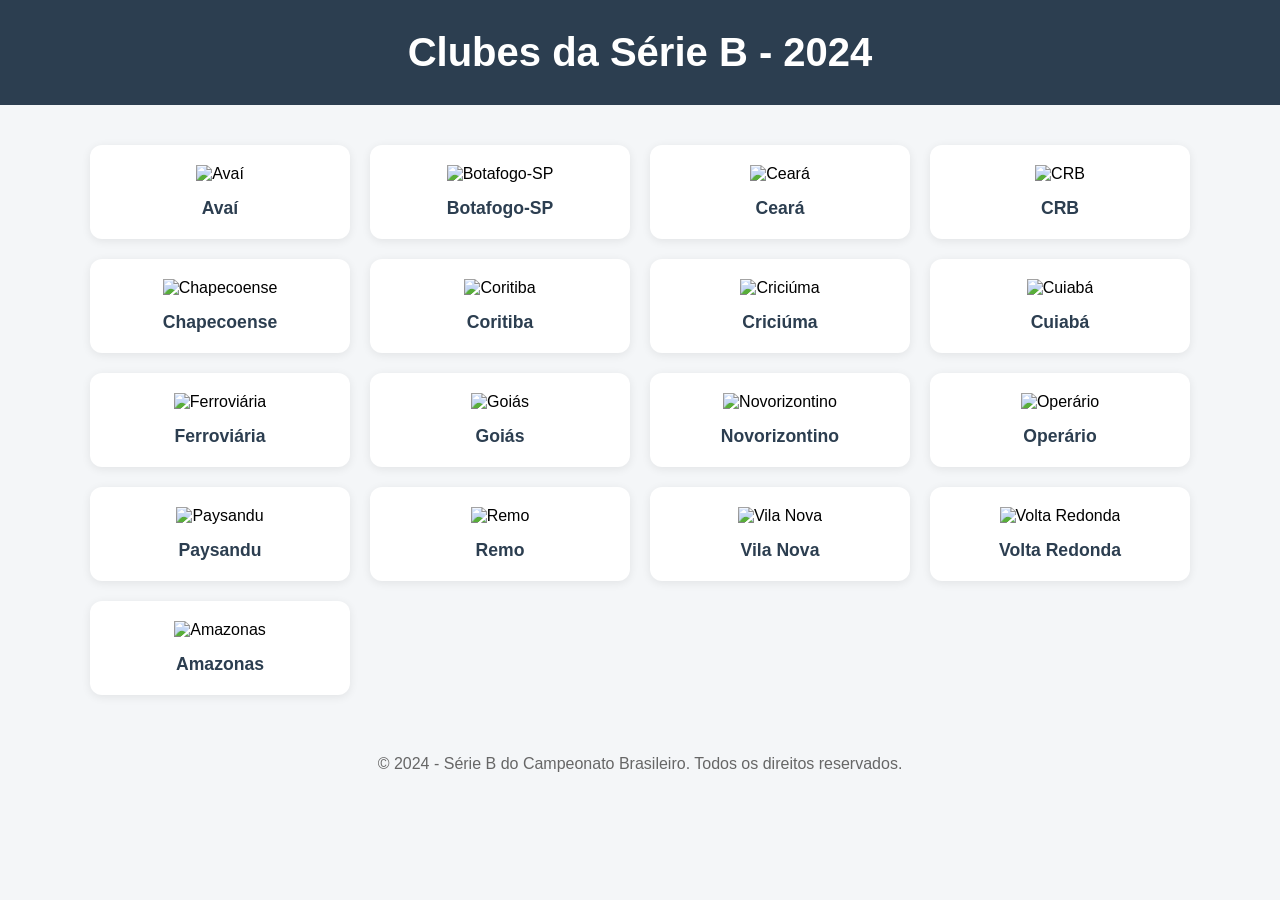
==== index.html @ 74cdc77c "Add files via upload" ====
<!DOCTYPE html>
<html lang="pt-BR">
<head>
  <meta charset="UTF-8">
  <meta name="viewport" content="width=device-width, initial-scale=1.0">
  <title>Série B - 2024</title>
  <style>
    body {
      margin: 0;
      font-family: 'Segoe UI', Tahoma, Geneva, Verdana, sans-serif;
      background: #f4f6f8;
    }

    header {
      background-color: #2c3e50;
      color: white;
      padding: 30px 0;
      text-align: center;
    }

    header h1 {
      margin: 0;
      font-size: 2.5em;
    }

    .container {
      max-width: 1100px;
      margin: 40px auto;
      padding: 0 20px;
    }

    .grid {
      display: grid;
      grid-template-columns: repeat(auto-fit, minmax(220px, 1fr));
      gap: 20px;
    }

    .card {
      background-color: white;
      border-radius: 12px;
      box-shadow: 0 2px 10px rgba(0,0,0,0.08);
      padding: 20px;
      text-align: center;
      transition: transform 0.2s;
    }

    .card:hover {
      transform: translateY(-5px);
    }

    .card img {
      width: 70px;
      height: auto;
      margin-bottom: 15px;
    }

    .card a {
      display: block;
      font-size: 1.1em;
      color: #2c3e50;
      font-weight: bold;
      text-decoration: none;
    }

    .card a:hover {
      color: #007acc;
    }

    footer {
      text-align: center;
      padding: 20px;
      color: #666;
    }
  </style>
</head>
<body>

  <header>
    <h1>Clubes da Série B - 2024</h1>
  </header>

  <div class="container">
    <div class="grid">
      <div class="card">
        <img src="../imagens/avai.png" alt="Avaí">
        <a href="../paginas/avai.html">Avaí</a>
      </div>
      <div class="card">
        <img src="../imagens/botafogo_sp.png" alt="Botafogo-SP">
        <a href="../paginas/botafogo_sp.html">Botafogo-SP</a>
      </div>
      <div class="card">
        <img src="../imagens/ceara.png" alt="Ceará">
        <a href="../paginas/ceara.html">Ceará</a>
      </div>
      <div class="card">
        <img src="../imagens/crb.png" alt="CRB">
        <a href="../paginas/crb.html">CRB</a>
      </div>
      <div class="card">
        <img src="../imagens/chapecoense.png" alt="Chapecoense">
        <a href="../paginas/chapecoense.html">Chapecoense</a>
      </div>
      <div class="card">
        <img src="../imagens/coritiba.png" alt="Coritiba">
        <a href="../paginas/coritiba.html">Coritiba</a>
      </div>
      <div class="card">
        <img src="../imagens/criciuma.png" alt="Criciúma">
        <a href="../paginas/criciuma.html">Criciúma</a>
      </div>
      <div class="card">
        <img src="../imagens/cuiaba.png" alt="Cuiabá">
        <a href="../paginas/cuiaba.html">Cuiabá</a>
      </div>
      <div class="card">
        <img src="../imagens/ferroviaria.png" alt="Ferroviária">
        <a href="../paginas/ferroviaria.html">Ferroviária</a>
      </div>
      <div class="card">
        <img src="../imagens/goias.png" alt="Goiás">
        <a href="../paginas/goias.html">Goiás</a>
      </div>
      <div class="card">
        <img src="../imagens/novorizontino.png" alt="Novorizontino">
        <a href="../paginas/novorizontino.html">Novorizontino</a>
      </div>
      <div class="card">
        <img src="../imagens/operario.png" alt="Operário">
        <a href="../paginas/operario.html">Operário</a>
      </div>
      <div class="card">
        <img src="../imagens/paysandu.png" alt="Paysandu">
        <a href="../paginas/paysandu.html">Paysandu</a>
      </div>
      <div class="card">
        <img src="../imagens/remo.png" alt="Remo">
        <a href="../paginas/remo.html">Remo</a>
      </div>
      <div class="card">
        <img src="../imagens/vila_nova.png" alt="Vila Nova">
        <a href="../paginas/vila_nova.html">Vila Nova</a>
      </div>
      <div class="card">
        <img src="../imagens/volta_redonda.png" alt="Volta Redonda">
        <a href="../paginas/volta_redonda.html">Volta Redonda</a>
      </div>
      <div class="card">
        <img src="../imagens/amazonas.png" alt="Amazonas">
        <a href="../paginas/amazonas.html">Amazonas</a>
      </div>
    </div>
  </div>

  <footer>
    &copy; 2024 - Série B do Campeonato Brasileiro. Todos os direitos reservados.
  </footer>

</body>
</html>
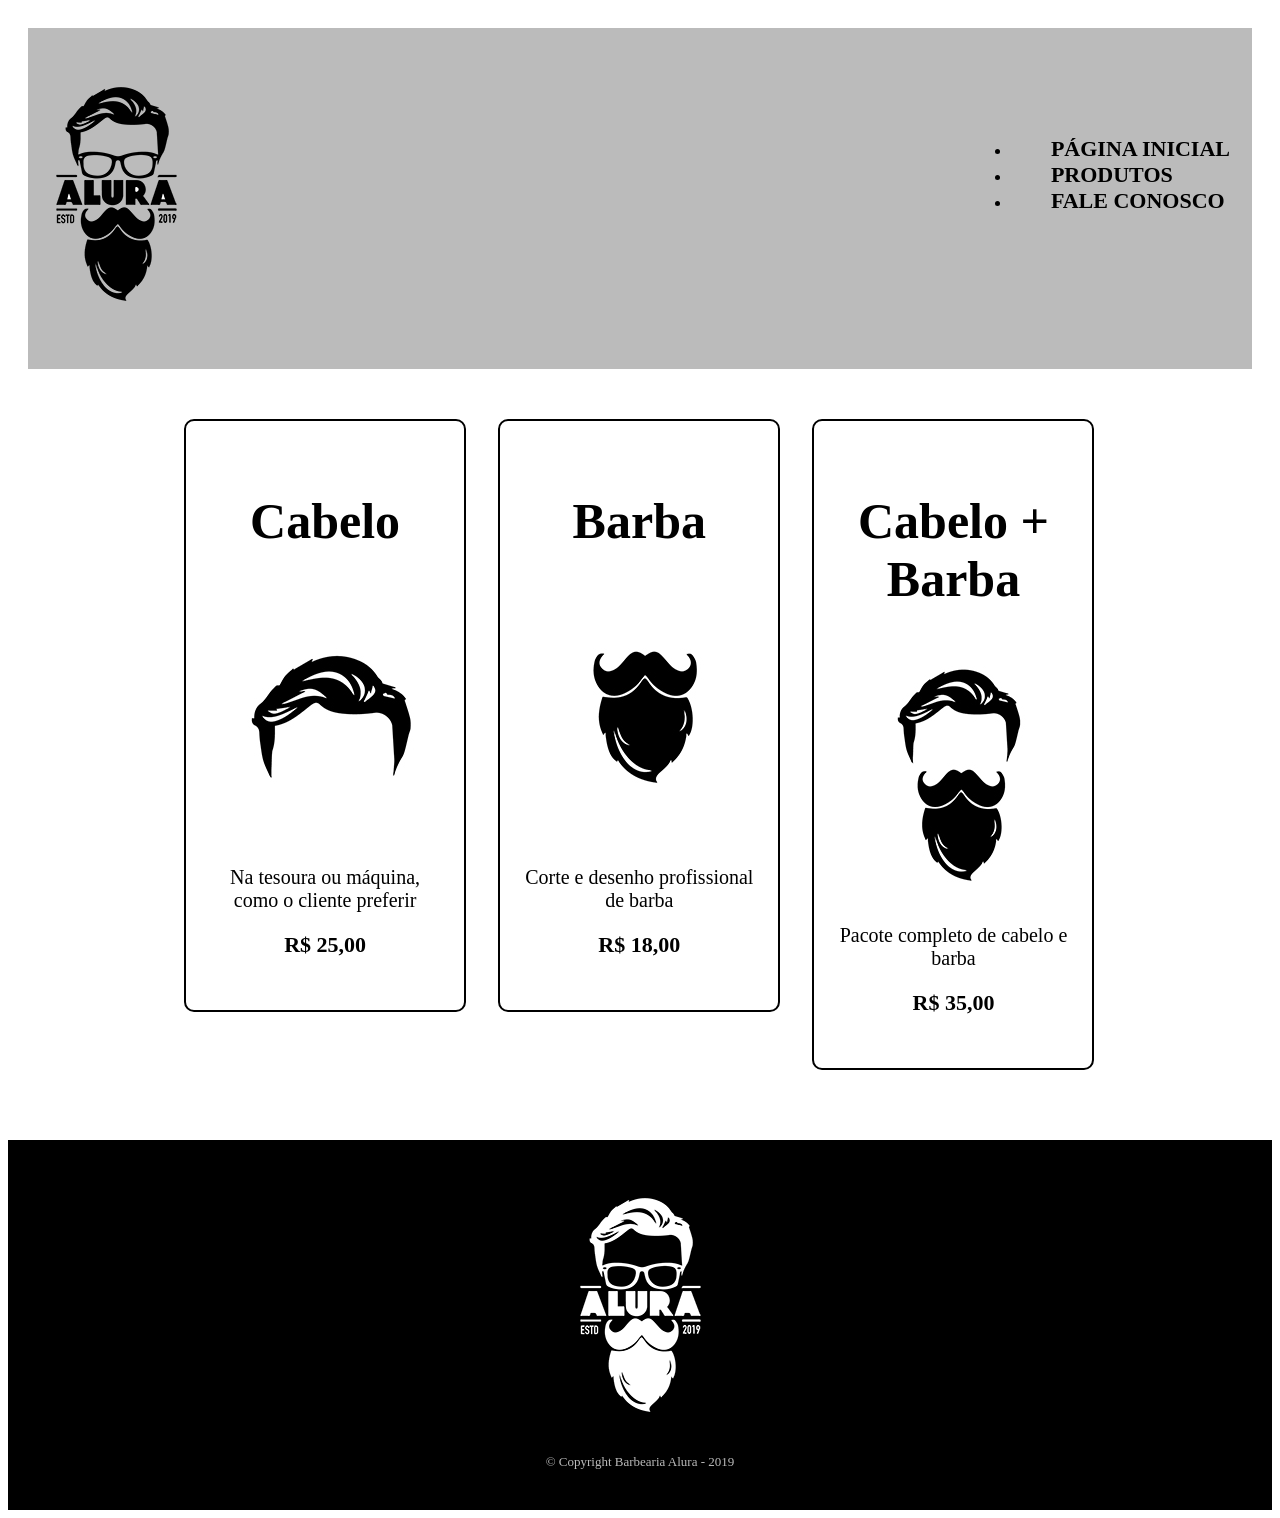
==== commit 94ad7775: "Rename produtos.html to index.html" ====
--- a/index.html
+++ b/index.html
@@ -1,160 +1,56 @@
-<!DOCTYPE html>
-<html lang="pt-BR">
-<head>
-  <meta charset="UTF-8">
-  <meta name="viewport" content="width=device-width, initial-scale=1.0">
-  <title>Série B - 2024</title>
-  <style>
-    body {
-      margin: 0;
-      font-family: 'Segoe UI', Tahoma, Geneva, Verdana, sans-serif;
-      background: #f4f6f8;
-    }
-
-    header {
-      background-color: #2c3e50;
-      color: white;
-      padding: 30px 0;
-      text-align: center;
-    }
-
-    header h1 {
-      margin: 0;
-      font-size: 2.5em;
-    }
-
-    .container {
-      max-width: 1100px;
-      margin: 40px auto;
-      padding: 0 20px;
-    }
-
-    .grid {
-      display: grid;
-      grid-template-columns: repeat(auto-fit, minmax(220px, 1fr));
-      gap: 20px;
-    }
-
-    .card {
-      background-color: white;
-      border-radius: 12px;
-      box-shadow: 0 2px 10px rgba(0,0,0,0.08);
-      padding: 20px;
-      text-align: center;
-      transition: transform 0.2s;
-    }
-
-    .card:hover {
-      transform: translateY(-5px);
-    }
-
-    .card img {
-      width: 70px;
-      height: auto;
-      margin-bottom: 15px;
-    }
-
-    .card a {
-      display: block;
-      font-size: 1.1em;
-      color: #2c3e50;
-      font-weight: bold;
-      text-decoration: none;
-    }
-
-    .card a:hover {
-      color: #007acc;
-    }
-
-    footer {
-      text-align: center;
-      padding: 20px;
-      color: #666;
-    }
-  </style>
-</head>
-<body>
-
-  <header>
-    <h1>Clubes da Série B - 2024</h1>
-  </header>
-
-  <div class="container">
-    <div class="grid">
-      <div class="card">
-        <img src="../imagens/avai.png" alt="Avaí">
-        <a href="../paginas/avai.html">Avaí</a>
-      </div>
-      <div class="card">
-        <img src="../imagens/botafogo_sp.png" alt="Botafogo-SP">
-        <a href="../paginas/botafogo_sp.html">Botafogo-SP</a>
-      </div>
-      <div class="card">
-        <img src="../imagens/ceara.png" alt="Ceará">
-        <a href="../paginas/ceara.html">Ceará</a>
-      </div>
-      <div class="card">
-        <img src="../imagens/crb.png" alt="CRB">
-        <a href="../paginas/crb.html">CRB</a>
-      </div>
-      <div class="card">
-        <img src="../imagens/chapecoense.png" alt="Chapecoense">
-        <a href="../paginas/chapecoense.html">Chapecoense</a>
-      </div>
-      <div class="card">
-        <img src="../imagens/coritiba.png" alt="Coritiba">
-        <a href="../paginas/coritiba.html">Coritiba</a>
-      </div>
-      <div class="card">
-        <img src="../imagens/criciuma.png" alt="Criciúma">
-        <a href="../paginas/criciuma.html">Criciúma</a>
-      </div>
-      <div class="card">
-        <img src="../imagens/cuiaba.png" alt="Cuiabá">
-        <a href="../paginas/cuiaba.html">Cuiabá</a>
-      </div>
-      <div class="card">
-        <img src="../imagens/ferroviaria.png" alt="Ferroviária">
-        <a href="../paginas/ferroviaria.html">Ferroviária</a>
-      </div>
-      <div class="card">
-        <img src="../imagens/goias.png" alt="Goiás">
-        <a href="../paginas/goias.html">Goiás</a>
-      </div>
-      <div class="card">
-        <img src="../imagens/novorizontino.png" alt="Novorizontino">
-        <a href="../paginas/novorizontino.html">Novorizontino</a>
-      </div>
-      <div class="card">
-        <img src="../imagens/operario.png" alt="Operário">
-        <a href="../paginas/operario.html">Operário</a>
-      </div>
-      <div class="card">
-        <img src="../imagens/paysandu.png" alt="Paysandu">
-        <a href="../paginas/paysandu.html">Paysandu</a>
-      </div>
-      <div class="card">
-        <img src="../imagens/remo.png" alt="Remo">
-        <a href="../paginas/remo.html">Remo</a>
-      </div>
-      <div class="card">
-        <img src="../imagens/vila_nova.png" alt="Vila Nova">
-        <a href="../paginas/vila_nova.html">Vila Nova</a>
-      </div>
-      <div class="card">
-        <img src="../imagens/volta_redonda.png" alt="Volta Redonda">
-        <a href="../paginas/volta_redonda.html">Volta Redonda</a>
-      </div>
-      <div class="card">
-        <img src="../imagens/amazonas.png" alt="Amazonas">
-        <a href="../paginas/amazonas.html">Amazonas</a>
-      </div>
-    </div>
-  </div>
-
-  <footer>
-    &copy; 2024 - Série B do Campeonato Brasileiro. Todos os direitos reservados.
-  </footer>
-
-</body>
-</html>
+<!DOCTYPE html>
+<html lang="en">
+
+<head>
+    <meta charset="UTF-8">
+    <meta name="viewport" content="width=device-width, initial-scale=1.0">
+    <title> Produtos da Barbearia Alura</title>
+    <link rel="stylesheet" href="reset.css">
+    <link rel="stylesheet" href="../css/produtos.css">
+</head>
+
+<body>
+    <div class="conteiner">
+    <header>
+        <div class="caixa">
+            <h1><img src="../Imagens/logo.png"></h1>
+            <nav>
+                <ul>
+                    <li><a href="index.html">Página Inicial</a></li>
+                    <li><a href="produtos.html">Produtos</a></li>
+                    <li><a href="contatos.html">Fale Conosco</a></li>
+                </ul>
+            </nav>
+        </div>
+    </header>
+
+    <main>
+        <ul class="produtos">
+            <li>
+                <h2>Cabelo</h2>
+                <img src="../Imagens/cabelo.jpg">
+                <p class="produto-descricao">Na tesoura ou máquina, como o cliente preferir</p>
+                <p class="produto-preco">R$ 25,00</p>
+            </li>
+            <li>
+                <h2>Barba</h2>
+                <img src="../Imagens/barba.jpg">
+                <p class="produto-descricao">Corte e desenho profissional de barba</p>
+                <p class="produto-preco">R$ 18,00</p>
+            </li>
+            <li>
+                <h2>Cabelo + Barba</h2>
+                <img src="../Imagens/cabelo+barba.jpg">
+                <p class="produto-descricao">Pacote completo de cabelo e barba</p>
+                <p class="produto-preco">R$ 35,00</p>
+            </li>
+        </ul>
+    </main>
+    </div>
+    <footer>
+        <img src="../Imagens/logo-branco.png">
+        <p class="copyright">&copy; Copyright Barbearia Alura - 2019</p>
+    </footer>
+</body>
+
+</html>
--- a/css/produtos.css
+++ b/css/produtos.css
@@ -0,0 +1,136 @@
+header {
+	background: #BBBBBB;
+	padding: 20px 0;
+}
+
+nav {
+	position: absolute;
+	top: 110px;
+	right: 0;
+}
+
+.produto-descricao {
+	font-size: 20px;
+}
+
+.produto-preco {
+	font-size: 22px;
+	font-weight: bold;
+	margin-top: 10px;
+}
+
+.produtos li {
+	display: inline-block;
+	text-align: center;
+	width: 30%;
+	vertical-align: top;
+	margin: 0 1.5%;
+	padding: 30px 20px;
+	box-sizing: border-box;
+	border: 2px solid #000000;
+	border-radius: 10px;
+}
+
+.produtos {
+	width: 940px;
+	margin: 0 auto;
+	padding: 50px 0;
+}
+
+footer {
+	text-align: center;
+	background: url(../Imagens/bg.jpg);
+	padding: 40px 0;
+}
+
+.copyright {
+	color: #BBBBBB;
+	font-size: 13px;
+	margin: 20px 0 0;
+}
+
+nav a{
+		text-transform: uppercase;
+		color: #000000;
+		font-weight: bold;
+		font-size: 22px;
+		text-decoration: none;
+		padding: 40px;
+}
+
+nav a:hover{
+	color:#c78c19;
+	text-decoration: underline;
+}
+
+ul{
+  padding: 10px;
+}
+
+.produtos li:hover{
+	border-color:#c78c19;
+}
+
+.produtos li:active{
+	border-color: #088c19;
+	border: 6px solid #088c19 double;
+}
+
+.produtos li:hover h2{
+font-size: 30px;
+}
+
+main{
+	width: 940px;
+	margin: 0 auto;
+}
+
+form{
+	margin: 40px 0;
+}
+
+form label{
+	display: block;
+}
+
+form input{
+	display: block;
+}
+
+.imagembeneficios{
+	width: 20;
+}
+
+.titulo-centralizado{
+	text-align: center;
+}
+
+h2{
+	font-size: 50px;
+	text-align: center;
+}
+
+#banner {
+	width:50%;
+}
+
+#missao{
+text-align: center;
+font-size: 34px;
+}
+
+body{
+	background-image: url(../imagens/banner.jpg);
+	background-repeat: no-repeat;
+	background-size: cover;
+	background-attachment: fixed;
+}
+
+.conteiner{
+	padding: 20px;
+	background-color: rgba(255, 255, 255, 0.8);
+}
+
+a{
+	padding: 10px;
+}
